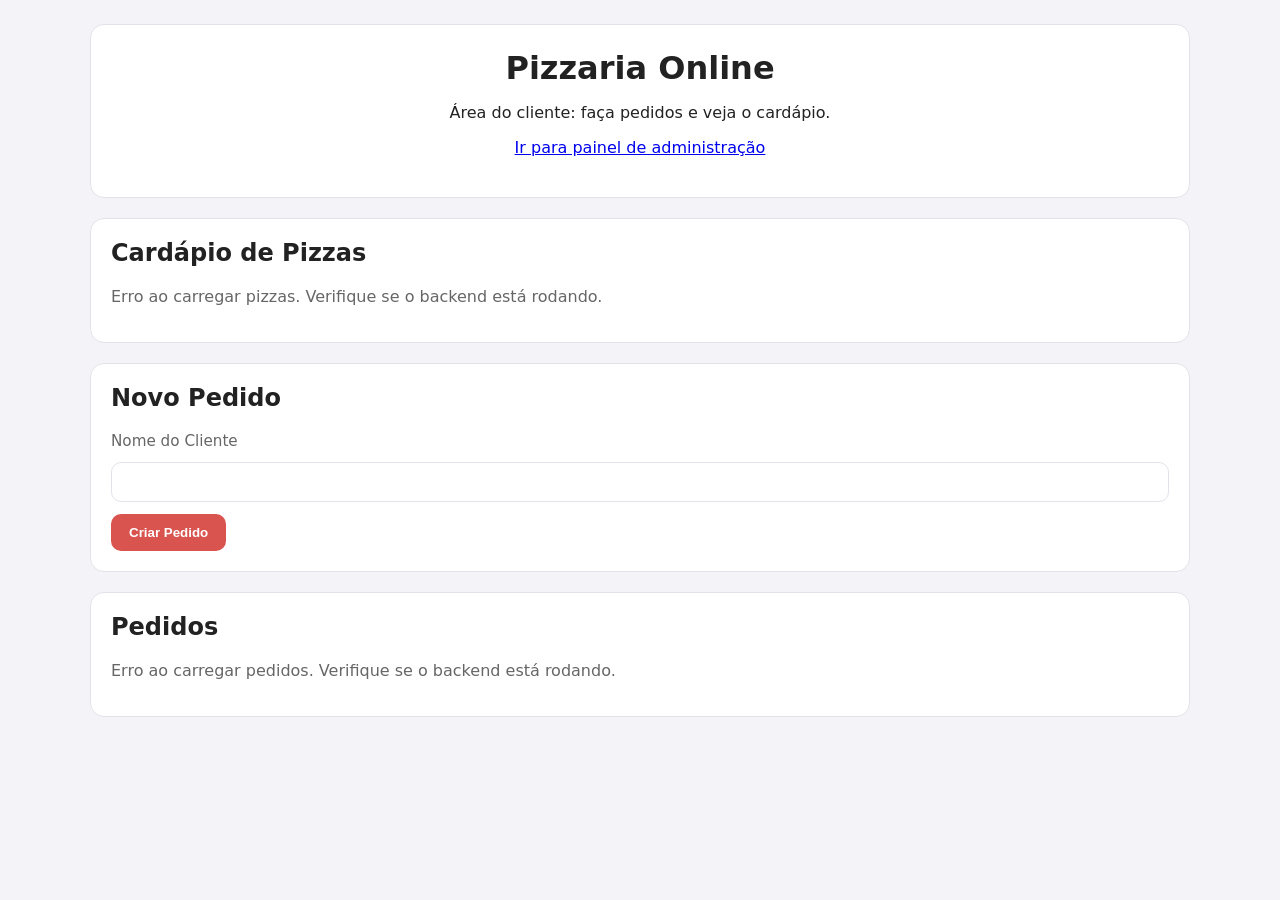
==== ProjetoComputacaoDistribuidaG2/Frotnend/index.html @ 2ae97d3e "Arrumando erros de nomeacao e adicionado as telas basicas de ADM e USR" ====
<!DOCTYPE html>
<html lang="pt-BR">
<head>
    <meta charset="UTF-8" />
    <meta name="viewport" content="width=device-width, initial-scale=1.0" />
    <title>Pizzaria Online</title>
    <style>
        :root {
            --bg: #f4f4f8;
            --card: #ffffff;
            --text: #222;
            --muted: #666;
            --primary: #d9534f;
            --primary-dark: #c9302c;
            --border: #e1e3ea;
        }

        * {
            box-sizing: border-box;
        }

        body {
            margin: 0;
            font-family: Inter, system-ui, sans-serif;
            background: var(--bg);
            color: var(--text);
        }

        .container {
            width: min(1100px, calc(100% - 32px));
            margin: 24px auto;
            display: grid;
            gap: 20px;
        }

        header {
            text-align: center;
            padding: 24px;
            background: var(--card);
            border: 1px solid var(--border);
            border-radius: 14px;
        }

        header h1 {
            margin: 0 0 8px;
        }

        .card {
            background: var(--card);
            border: 1px solid var(--border);
            border-radius: 14px;
            padding: 20px;
        }

        .admin-card {
            background: #fff8f4;
            border-color: #f1c0b9;
        }

        .card h2 {
            margin-top: 0;
        }

        form {
            display: grid;
            gap: 12px;
        }

        label {
            font-size: 0.95rem;
            color: var(--muted);
        }

        input {
            width: 100%;
            padding: 10px 12px;
            border-radius: 10px;
            border: 1px solid var(--border);
            font-size: 1rem;
        }

        button {
            width: fit-content;
            padding: 11px 18px;
            border: none;
            border-radius: 10px;
            background: var(--primary);
            color: #fff;
            font-weight: 600;
            cursor: pointer;
        }

        button:hover {
            background: var(--primary-dark);
        }

        table {
            width: 100%;
            border-collapse: collapse;
            margin-top: 12px;
        }

        th,
        td {
            padding: 10px 12px;
            border-bottom: 1px solid var(--border);
            text-align: left;
        }

        th {
            color: var(--muted);
        }

        .status-button {
            background: #333;
            padding: 8px 12px;
            border-radius: 10px;
        }

        .status-button:hover {
            background: #111;
        }

        .message {
            margin-top: 12px;
            color: var(--muted);
        }

        @media (max-width: 720px) {
            .container {
                width: calc(100% - 24px);
            }
        }
    </style>
</head>
<body>
    <div class="container">
        <header>
            <h1>Pizzaria Online</h1>
            <p>Área do cliente: faça pedidos e veja o cardápio.</p>
            <p><a href="admin.html">Ir para painel de administração</a></p>
        </header>

        <section class="card">
            <h2>Cardápio de Pizzas</h2>
            <div id="pizza-list">Carregando pizzas...</div>
        </section>

        <section class="card">
            <h2>Novo Pedido</h2>
            <form id="pedido-form">
                <label>Nome do Cliente</label>
                <input type="text" id="pedido-cliente" required />
                <button type="submit">Criar Pedido</button>
            </form>
        </section>

        <section class="card">
            <h2>Pedidos</h2>
            <div id="pedido-list">Carregando pedidos...</div>
        </section>
    </div>

    <script>
        const baseUrl = "http://127.0.0.1:8000";

        const pedidoForm = document.getElementById("pedido-form");
        const pizzaList = document.getElementById("pizza-list");
        const pedidoList = document.getElementById("pedido-list");

        async function fetchPizzas() {
            try {
                const response = await fetch(`${baseUrl}/pizzas`);
                const pizzas = await response.json();
                renderPizzas(pizzas);
            } catch (error) {
                pizzaList.innerHTML = `<p class="message">Erro ao carregar pizzas. Verifique se o backend está rodando.</p>`;
            }
        }

        async function fetchPedidos() {
            try {
                const response = await fetch(`${baseUrl}/pedidos`);
                const pedidos = await response.json();
                renderPedidos(pedidos);
            } catch (error) {
                pedidoList.innerHTML = `<p class="message">Erro ao carregar pedidos. Verifique se o backend está rodando.</p>`;
            }
        }

        function renderPizzas(pizzas) {
            if (!pizzas.length) {
                pizzaList.innerHTML = `<p class="message">Nenhuma pizza encontrada.</p>`;
                return;
            }

            pizzaList.innerHTML = `
                <table>
                    <thead>
                        <tr><th>ID</th><th>Nome</th><th>Descrição</th><th>Preço</th></tr>
                    </thead>
                    <tbody>
                        ${pizzas
                            .map(
                                pizza => `
                            <tr>
                                <td>${pizza.id}</td>
                                <td>${pizza.nome}</td>
                                <td>${pizza.descricao}</td>
                                <td>R$ ${pizza.preco.toFixed(2)}</td>
                            </tr>`
                            )
                            .join("")}
                    </tbody>
                </table>
            `;
        }

        function renderPedidos(pedidos) {
            if (!pedidos.length) {
                pedidoList.innerHTML = `<p class="message">Nenhum pedido registrado.</p>`;
                return;
            }

            pedidoList.innerHTML = `
                <table>
                    <thead>
                        <tr><th>ID</th><th>Cliente</th><th>Status</th><th>Ação</th></tr>
                    </thead>
                    <tbody>
                        ${pedidos
                            .map(
                                pedido => `
                            <tr>
                                <td>${pedido.id}</td>
                                <td>${pedido.cliente}</td>
                                <td>${pedido.status}</td>
                                <td><button class="status-button" onclick="updateStatus(${pedido.id})">Atualizar status</button></td>
                            </tr>`
                            )
                            .join("")}
                    </tbody>
                </table>
            `;
        }

        pedidoForm.addEventListener("submit", async event => {
            event.preventDefault();

            const cliente = document.getElementById("pedido-cliente").value.trim();
            if (!cliente) return;

            try {
                await fetch(`${baseUrl}/pedidos`, {
                    method: "POST",
                    headers: {
                        "Content-Type": "application/json"
                    },
                    body: JSON.stringify({ cliente })
                });

                pedidoForm.reset();
                fetchPedidos();
            } catch (error) {
                alert("Erro ao criar pedido. Verifique o backend.");
            }
        });

        window.updateStatus = async function (pedidoId) {
            const novoStatus = prompt("Novo status do pedido:", "Em preparo");
            if (!novoStatus) return;

            try {
                const url = new URL(`${baseUrl}/pedidos/${pedidoId}/status`);
                url.searchParams.set("status", novoStatus);

                await fetch(url.toString(), {
                    method: "PUT"
                });

                fetchPedidos();
            } catch (error) {
                alert("Erro ao atualizar status. Verifique o backend.");
            }
        };

        fetchPizzas();
        fetchPedidos();
    </script>
</body>
</html>
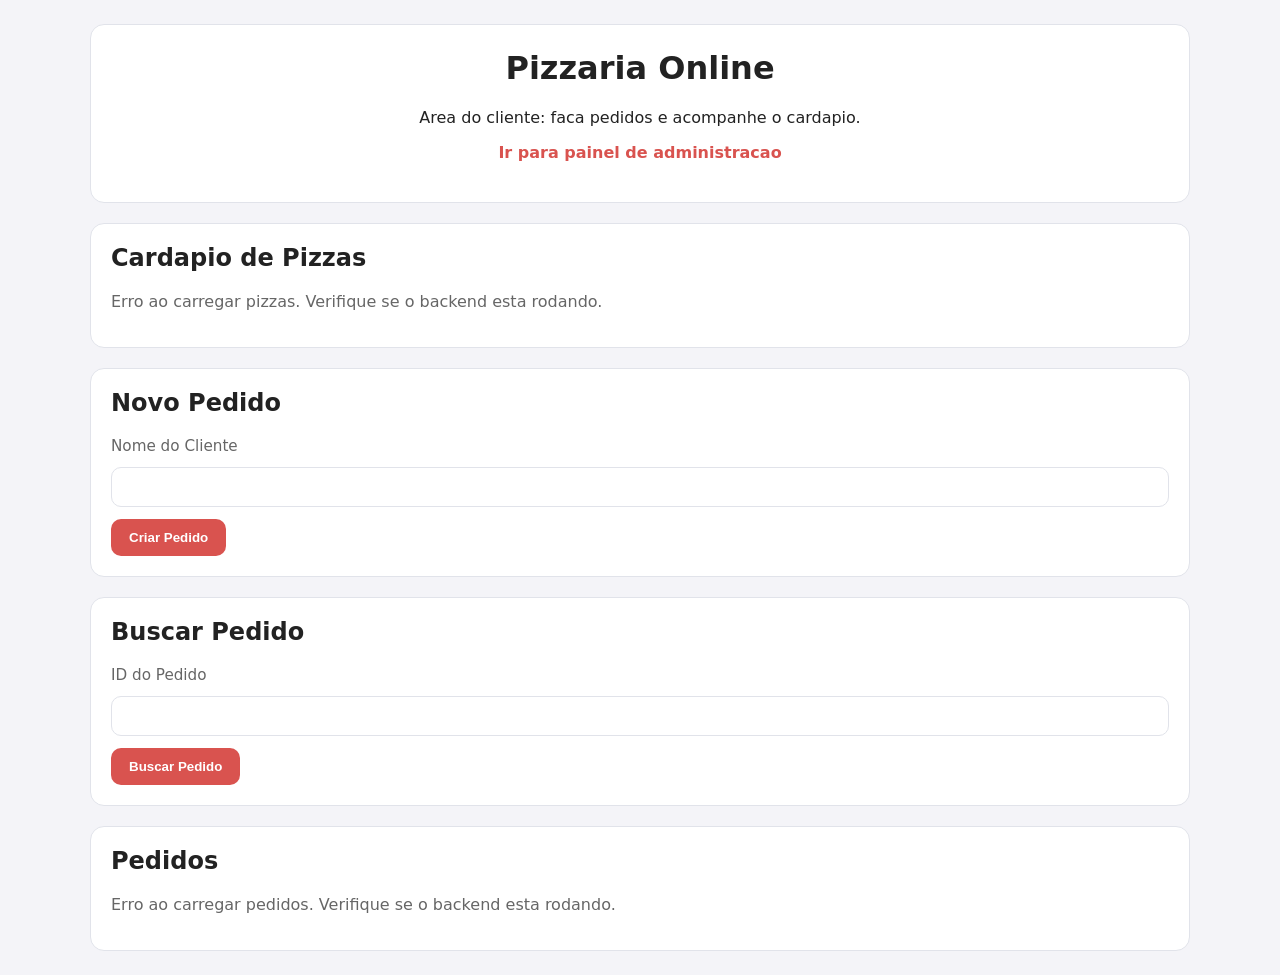
==== commit a1aab09c: "Adiciona acoes de administracao no frontend" ====
--- a/ProjetoComputacaoDistribuidaG2/Frotnend/index.html
+++ b/ProjetoComputacaoDistribuidaG2/Frotnend/index.html
@@ -13,6 +13,7 @@
             --primary: #d9534f;
             --primary-dark: #c9302c;
             --border: #e1e3ea;
+            --dark: #333;
         }
 
         * {
@@ -33,18 +34,7 @@
             gap: 20px;
         }
 
-        header {
-            text-align: center;
-            padding: 24px;
-            background: var(--card);
-            border: 1px solid var(--border);
-            border-radius: 14px;
-        }
-
-        header h1 {
-            margin: 0 0 8px;
-        }
-
+        header,
         .card {
             background: var(--card);
             border: 1px solid var(--border);
@@ -52,11 +42,12 @@
             padding: 20px;
         }
 
-        .admin-card {
-            background: #fff8f4;
-            border-color: #f1c0b9;
-        }
-
+        header {
+            text-align: center;
+            padding: 24px;
+        }
+
+        header h1,
         .card h2 {
             margin-top: 0;
         }
@@ -105,14 +96,25 @@
             padding: 10px 12px;
             border-bottom: 1px solid var(--border);
             text-align: left;
+            vertical-align: top;
         }
 
         th {
             color: var(--muted);
         }
 
+        a {
+            color: var(--primary);
+            text-decoration: none;
+            font-weight: 600;
+        }
+
+        a:hover {
+            text-decoration: underline;
+        }
+
         .status-button {
-            background: #333;
+            background: var(--dark);
             padding: 8px 12px;
             border-radius: 10px;
         }
@@ -129,6 +131,11 @@
         @media (max-width: 720px) {
             .container {
                 width: calc(100% - 24px);
+            }
+
+            table {
+                display: block;
+                overflow-x: auto;
             }
         }
     </style>
@@ -137,22 +144,32 @@
     <div class="container">
         <header>
             <h1>Pizzaria Online</h1>
-            <p>Área do cliente: faça pedidos e veja o cardápio.</p>
-            <p><a href="admin.html">Ir para painel de administração</a></p>
+            <p>Area do cliente: faca pedidos e acompanhe o cardapio.</p>
+            <p><a href="admin.html">Ir para painel de administracao</a></p>
         </header>
 
         <section class="card">
-            <h2>Cardápio de Pizzas</h2>
+            <h2>Cardapio de Pizzas</h2>
             <div id="pizza-list">Carregando pizzas...</div>
         </section>
 
         <section class="card">
             <h2>Novo Pedido</h2>
             <form id="pedido-form">
-                <label>Nome do Cliente</label>
+                <label for="pedido-cliente">Nome do Cliente</label>
                 <input type="text" id="pedido-cliente" required />
                 <button type="submit">Criar Pedido</button>
             </form>
+        </section>
+
+        <section class="card">
+            <h2>Buscar Pedido</h2>
+            <form id="pedido-search-form">
+                <label for="pedido-search-id">ID do Pedido</label>
+                <input type="number" id="pedido-search-id" min="1" required />
+                <button type="submit">Buscar Pedido</button>
+            </form>
+            <div id="pedido-search-result"></div>
         </section>
 
         <section class="card">
@@ -165,8 +182,10 @@
         const baseUrl = "http://127.0.0.1:8000";
 
         const pedidoForm = document.getElementById("pedido-form");
+        const pedidoSearchForm = document.getElementById("pedido-search-form");
         const pizzaList = document.getElementById("pizza-list");
         const pedidoList = document.getElementById("pedido-list");
+        const pedidoSearchResult = document.getElementById("pedido-search-result");
 
         async function fetchPizzas() {
             try {
@@ -174,7 +193,7 @@
                 const pizzas = await response.json();
                 renderPizzas(pizzas);
             } catch (error) {
-                pizzaList.innerHTML = `<p class="message">Erro ao carregar pizzas. Verifique se o backend está rodando.</p>`;
+                pizzaList.innerHTML = `<p class="message">Erro ao carregar pizzas. Verifique se o backend esta rodando.</p>`;
             }
         }
 
@@ -182,9 +201,9 @@
             try {
                 const response = await fetch(`${baseUrl}/pedidos`);
                 const pedidos = await response.json();
-                renderPedidos(pedidos);
-            } catch (error) {
-                pedidoList.innerHTML = `<p class="message">Erro ao carregar pedidos. Verifique se o backend está rodando.</p>`;
+                renderPedidos(pedidoList, pedidos);
+            } catch (error) {
+                pedidoList.innerHTML = `<p class="message">Erro ao carregar pedidos. Verifique se o backend esta rodando.</p>`;
             }
         }
 
@@ -197,7 +216,7 @@
             pizzaList.innerHTML = `
                 <table>
                     <thead>
-                        <tr><th>ID</th><th>Nome</th><th>Descrição</th><th>Preço</th></tr>
+                        <tr><th>ID</th><th>Nome</th><th>Descricao</th><th>Preco</th></tr>
                     </thead>
                     <tbody>
                         ${pizzas
@@ -207,7 +226,7 @@
                                 <td>${pizza.id}</td>
                                 <td>${pizza.nome}</td>
                                 <td>${pizza.descricao}</td>
-                                <td>R$ ${pizza.preco.toFixed(2)}</td>
+                                <td>R$ ${Number(pizza.preco).toFixed(2)}</td>
                             </tr>`
                             )
                             .join("")}
@@ -216,30 +235,29 @@
             `;
         }
 
-        function renderPedidos(pedidos) {
+        function pedidoRow(pedido) {
+            return `
+                <tr>
+                    <td>${pedido.id}</td>
+                    <td>${pedido.cliente}</td>
+                    <td>${pedido.status}</td>
+                    <td><button class="status-button" onclick="updateStatus(${pedido.id})">Atualizar status</button></td>
+                </tr>
+            `;
+        }
+
+        function renderPedidos(target, pedidos) {
             if (!pedidos.length) {
-                pedidoList.innerHTML = `<p class="message">Nenhum pedido registrado.</p>`;
+                target.innerHTML = `<p class="message">Nenhum pedido registrado.</p>`;
                 return;
             }
 
-            pedidoList.innerHTML = `
+            target.innerHTML = `
                 <table>
                     <thead>
-                        <tr><th>ID</th><th>Cliente</th><th>Status</th><th>Ação</th></tr>
+                        <tr><th>ID</th><th>Cliente</th><th>Status</th><th>Acao</th></tr>
                     </thead>
-                    <tbody>
-                        ${pedidos
-                            .map(
-                                pedido => `
-                            <tr>
-                                <td>${pedido.id}</td>
-                                <td>${pedido.cliente}</td>
-                                <td>${pedido.status}</td>
-                                <td><button class="status-button" onclick="updateStatus(${pedido.id})">Atualizar status</button></td>
-                            </tr>`
-                            )
-                            .join("")}
-                    </tbody>
+                    <tbody>${pedidos.map(pedidoRow).join("")}</tbody>
                 </table>
             `;
         }
@@ -266,6 +284,21 @@
             }
         });
 
+        pedidoSearchForm.addEventListener("submit", async event => {
+            event.preventDefault();
+
+            const pedidoId = document.getElementById("pedido-search-id").value;
+            if (!pedidoId) return;
+
+            try {
+                const response = await fetch(`${baseUrl}/pedidos/${pedidoId}`);
+                const pedido = await response.json();
+                renderPedidos(pedidoSearchResult, pedido ? [pedido] : []);
+            } catch (error) {
+                pedidoSearchResult.innerHTML = `<p class="message">Erro ao buscar pedido.</p>`;
+            }
+        });
+
         window.updateStatus = async function (pedidoId) {
             const novoStatus = prompt("Novo status do pedido:", "Em preparo");
             if (!novoStatus) return;
@@ -279,6 +312,7 @@
                 });
 
                 fetchPedidos();
+                pedidoSearchResult.innerHTML = "";
             } catch (error) {
                 alert("Erro ao atualizar status. Verifique o backend.");
             }
